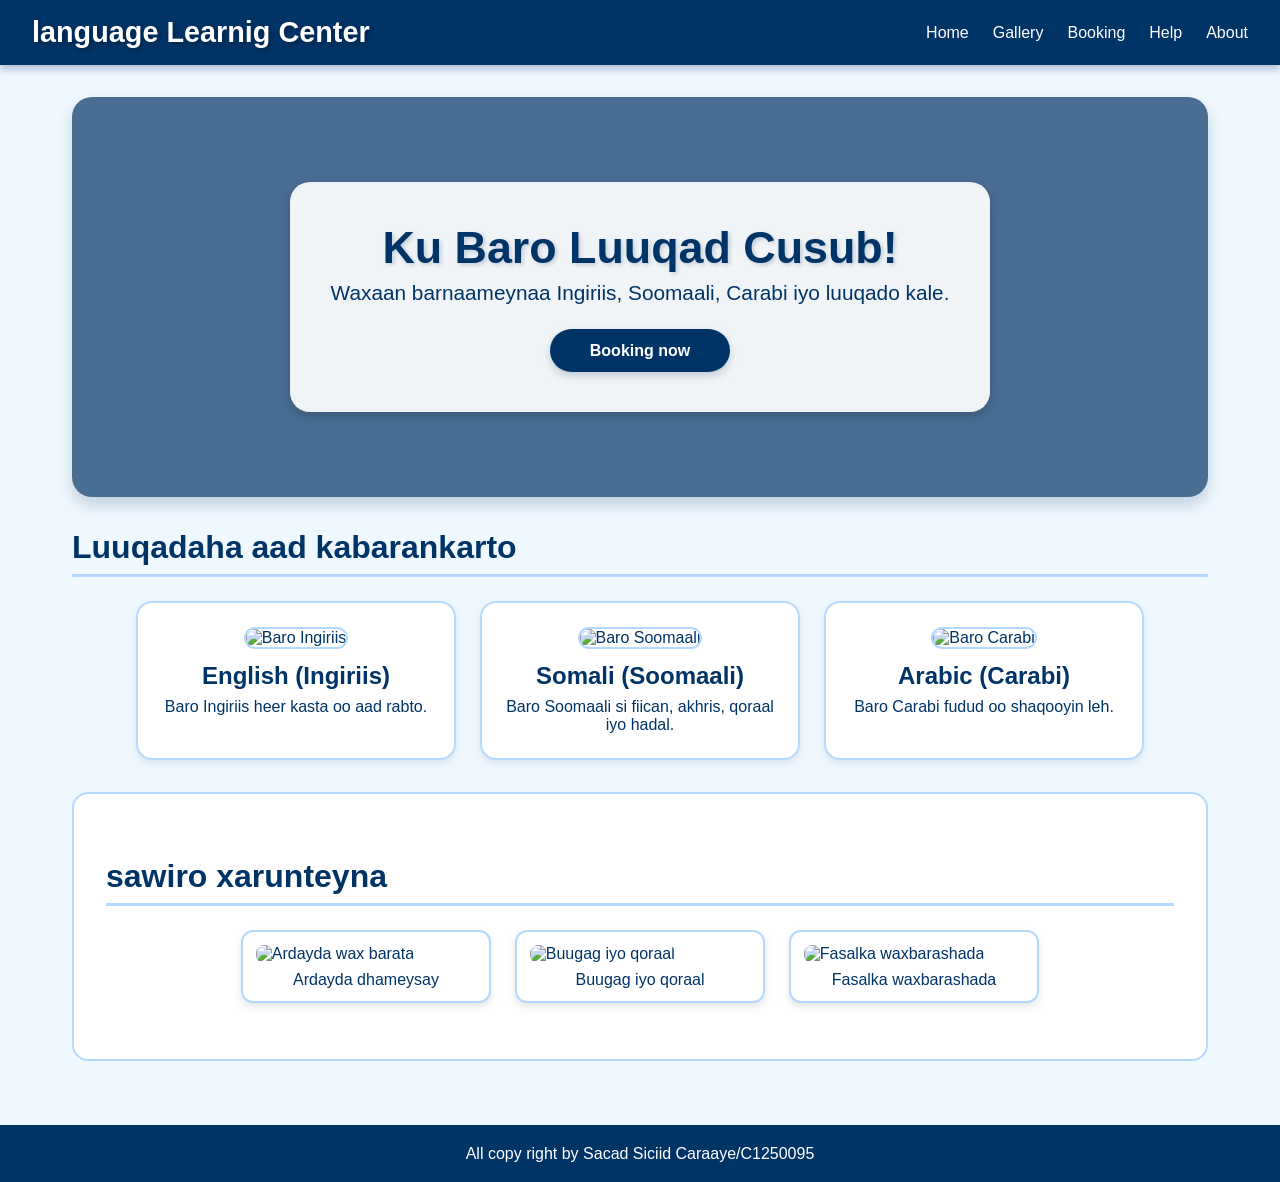
==== index.html @ a6dbfdbd "my first commet" ====
<!DOCTYPE html>
<html lang="so">
<head>
    <meta charset="UTF-8">
    <meta name="viewport" content="width=device-width, initial-scale=1.0">
    <title>language Learnig Center</title>
    <link rel="icon" href="https://cdn.jsdelivr.net/npm/flag-icons@6.6.6/flags/4x3/so.svg" type="image/svg+xml">
    <link rel="stylesheet" href="css/style.css">
</head>
<body>
    <header>
        <nav>
            <div class="logo">language Learnig Center</div>
            <ul>
                <li><a href="index.html">Home</a></li>
                <li><a href="gallery.html">Gallery</a></li>
                <li><a href="booking.html">Booking</a></li>
                <li><a href="help.html">Help</a></li>
                <li><a href="about.html">About</a></li>
            </ul>
        </nav>
    </header>

    <main>
        <!-- Hero Section -->
        <section class="hero">
            <div class="hero-content">
                <h1>Ku Baro Luuqad Cusub!</h1>
                <p>Waxaan barnaameynaa Ingiriis, Soomaali, Carabi iyo luuqado kale.</p>
                <a href="booking.html" class="btn">Booking now</a>
            </div>
        </section>

        <!-- Luuqadaha aan dhigno  -->
        <h2>Luuqadaha aad kabarankarto</h2>
        <section class="features">
            <div class="feature-card">
                <img src="https://cdn.jsdelivr.net/npm/flag-icons@6.6.6/flags/4x3/gb.svg" alt="Baro Ingiriis">
                <h3> English (Ingiriis)</h3>
                <p>Baro Ingiriis heer kasta oo aad rabto.</p>
            </div>
            <div class="feature-card">
                <img src="https://cdn.jsdelivr.net/npm/flag-icons@6.6.6/flags/4x3/so.svg" alt="Baro Soomaali">
                <h3> Somali (Soomaali)</h3>
                <p>Baro Soomaali si fiican, akhris, qoraal iyo hadal.</p>
            </div>
            <div class="feature-card">
                <img src="https://cdn.jsdelivr.net/npm/flag-icons@6.6.6/flags/4x3/sa.svg" alt="Baro Carabi">
                <h3> Arabic (Carabi)</h3>
                <p>Baro Carabi fudud oo shaqooyin leh.</p>
            </div>
        </section>

        <!-- Sawirro Ardayda -->
        <section class="home-gallery">
            <h2>sawiro xarunteyna </h2>
            <div class="gallery">
                <figure>
                    <img src="https://images.pexels.com/photos/267885/pexels-photo-267885.jpeg?w=400&h=300&fit=crop" alt="Ardayda wax barata">
                    <figcaption>Ardayda dhameysay </figcaption>
                </figure>
                <figure>
                    <img src="https://images.unsplash.com/photo-1524995997946-a1c2e315a42f?w=400&h=300&fit=crop" alt="Buugag iyo qoraal">
                    <figcaption>Buugag iyo qoraal</figcaption>
                </figure>
                <figure>
                    <img src="https://images.unsplash.com/photo-1509062522246-3755977927d7?w=400&h=300&fit=crop" alt="Fasalka waxbarashada">
                    <figcaption>Fasalka waxbarashada</figcaption>
                </figure>
            </div>
        </section>
    </main>

    <footer>
        <p>All copy right by Sacad Siciid Caraaye/C1250095</p>
    </footer>
</body>
</html>
---- css/style.css ----
* {
    margin: 0;
    padding: 0;
    box-sizing: border-box;
}

body {
    font-family: 'Segoe UI', Tahoma, Geneva, Verdana, sans-serif;
    background-color: #f0f8ff;
    color: #003366;
    display: flex;
    flex-direction: column;
    min-height: 100vh;
}

header {
    background: #003366;
    padding: 1rem 2rem;
    position: sticky;
    top: 0;
    z-index: 100;
    box-shadow: 0 4px 8px rgba(0, 51, 102, 0.3);
}

nav {
    display: flex;
    justify-content: space-between;
    align-items: center;
    flex-wrap: wrap;
}

.logo {
    color: white;
    font-size: 1.8rem;
    font-weight: bold;
    text-shadow: 2px 2px 4px rgba(0, 0, 0, 0.3);
}

nav ul {
    display: flex;
    list-style: none;
    gap: 1.5rem;
    flex-wrap: wrap;
}

nav a {
    color: white;
    text-decoration: none;
    font-weight: 500;
    padding: 0.5rem 0;
    transition: all 0.3s;
    border-bottom: 2px solid transparent;
}

nav a:hover {
    color: #99ccff;
    border-bottom: 2px solid #99ccff;
}

main {
    flex: 1;
    padding: 2rem;
    max-width: 1200px;
    margin: 0 auto;
    width: 100%;
}

h1, h2, h3 {
    color: #003366;
    margin-bottom: 1rem;
}

h1 {
    font-size: 2.8rem;
    text-shadow: 2px 2px 4px rgba(0, 51, 102, 0.2);
}

h2 {
    font-size: 2rem;
    border-bottom: 3px solid #b3d9ff;
    padding-bottom: 0.5rem;
    margin-top: 2rem;
}

.subtitle {
    font-size: 1.1rem;
    color: #4a7a9c;
    margin-bottom: 1.5rem;
}

.hero {
    background: linear-gradient(rgba(0, 51, 102, 0.7), rgba(0, 51, 102, 0.7)), 
                url('https://images.unsplash.com/photo-1509062522246-3755977927d7?w=1200&h=400&fit=crop');
    background-size: cover;
    background-position: center;
    padding: 5rem 2rem;
    border-radius: 20px;
    text-align: center;
    margin-bottom: 2rem;
    box-shadow: 0 8px 16px rgba(0, 51, 102, 0.2);
    min-height: 400px;
    display: flex;
    align-items: center;
    justify-content: center;
}

.hero-content {
    background: rgba(255, 255, 255, 0.92);
    padding: 2.5rem;
    border-radius: 20px;
    max-width: 700px;
    width: 100%;
    box-shadow: 0 4px 12px rgba(0, 0, 0, 0.2);
}

.hero h1 {
    color: #003366;
    margin-bottom: 0.5rem;
}

.hero p {
    font-size: 1.3rem;
    color: #003366;
    margin-bottom: 1.5rem;
}

.btn {
    display: inline-block;
    background: #003366;
    color: white;
    padding: 0.8rem 2.5rem;
    border-radius: 30px;
    text-decoration: none;
    font-weight: bold;
    border: none;
    cursor: pointer;
    transition: all 0.3s;
    box-shadow: 0 4px 8px rgba(0, 51, 102, 0.2);
}

.btn:hover {
    background: #001a33;
    transform: scale(1.05);
    box-shadow: 0 6px 12px rgba(0, 51, 102, 0.3);
}

.features {
    display: flex;
    flex-wrap: wrap;
    gap: 1.5rem;
    justify-content: center;
    margin-top: 1.5rem;
}

.feature-card {
    background: white;
    padding: 1.5rem;
    border-radius: 16px;
    box-shadow: 0 4px 8px rgba(0, 51, 102, 0.1);
    flex: 1 1 250px;
    max-width: 320px;
    border: 2px solid #b3d9ff;
    transition: all 0.3s;
    text-align: center;
}

.feature-card:hover {
    transform: translateY(-8px);
    box-shadow: 0 8px 16px rgba(0, 51, 102, 0.2);
}

.feature-card img {
    width: 100%;
    height: 180px;
    object-fit: cover;
    border-radius: 12px;
    margin-bottom: 0.8rem;
    border: 2px solid #b3d9ff;
}

.feature-card h3 {
    font-size: 1.5rem;
    margin-bottom: 0.5rem;
}

.gallery, .gallery-main {
    display: flex;
    flex-wrap: wrap;
    gap: 1.5rem;
    justify-content: center;
    margin: 1.5rem 0;
}

.gallery figure, .gallery-main figure {
    background: white;
    padding: 0.8rem;
    border-radius: 12px;
    box-shadow: 0 4px 8px rgba(0, 0, 0, 0.1);
    border: 2px solid #b3d9ff;
    transition: all 0.3s;
    width: 280px;
}

.gallery figure:hover, .gallery-main figure:hover {
    transform: scale(1.03);
    box-shadow: 0 8px 16px rgba(0, 51, 102, 0.2);
}

.gallery img, .gallery-main img {
    border-radius: 8px;
    width: 100%;
    height: 200px;
    object-fit: cover;
}

figcaption {
    text-align: center;
    margin-top: 0.5rem;
    color: #003366;
    font-weight: 500;
}

.home-gallery {
    margin-top: 2rem;
    background: white;
    padding: 2rem;
    border-radius: 16px;
    border: 2px solid #b3d9ff;
}

.home-gallery .gallery figure {
    width: 250px;
}

table {
    width: 100%;
    border-collapse: collapse;
    margin: 1.5rem 0;
    background: white;
    border-radius: 12px;
    overflow: hidden;
    box-shadow: 0 4px 8px rgba(0, 0, 0, 0.1);
}

th {
    background: #003366;
    color: white;
    padding: 0.8rem 1rem;
    font-weight: bold;
}

td {
    padding: 0.8rem 1rem;
    text-align: center;
    border-bottom: 1px solid #e6f2ff;
}

tr:nth-child(even) {
    background: #e6f2ff;
}

tr:hover {
    background: #b3d9ff;
    transition: background 0.3s;
}

tfoot {
    background: #b3d9ff;
    font-weight: bold;
}

tfoot td {
    border-top: 2px solid #003366;
}

.external-link {
    text-align: center;
    margin: 1.5rem 0;
}

.external-link a {
    color: #003366;
    font-weight: bold;
    text-decoration: underline;
    font-size: 1.1rem;
}

.external-link a:hover {
    color: #001a33;
}

form fieldset {
    background: white;
    border: 2px solid #003366;
    border-radius: 16px;
    padding: 2rem;
    max-width: 500px;
    margin: 0 auto;
    box-shadow: 0 4px 8px rgba(0, 51, 102, 0.1);
}

legend {
    color: #003366;
    font-weight: bold;
    font-size: 1.3rem;
    padding: 0 0.5rem;
}

form {
    display: flex;
    flex-direction: column;
    gap: 0.8rem;
}

label {
    display: flex;
    align-items: center;
    gap: 0.5rem;
    font-weight: 500;
    color: #003366;
}

input, select, textarea {
    padding: 0.6rem;
    border-radius: 8px;
    border: 2px solid #b3d9ff;
    width: 100%;
    font-size: 1rem;
    transition: border 0.3s;
}

input:focus, select:focus, textarea:focus {
    border-color: #003366;
    outline: none;
    box-shadow: 0 0 0 3px rgba(0, 51, 102, 0.1);
}

textarea {
    height: 100px;
    resize: vertical;
}

input[type="radio"], input[type="checkbox"] {
    width: auto;
    margin-right: 0.3rem;
}

.help-section {
    background: white;
    padding: 1.5rem 2rem;
    border-radius: 12px;
    border: 2px solid #b3d9ff;
    margin: 1rem 0;
    box-shadow: 0 2px 4px rgba(0, 51, 102, 0.05);
}

.help-section h3 {
    color: #003366;
    border-bottom: 2px solid #b3d9ff;
    padding-bottom: 0.5rem;
    margin-bottom: 1rem;
}

.help-section ul, .help-section ol {
    padding-left: 1.5rem;
}

.help-section li {
    margin: 0.8rem 0;
    color: #003366;
}

.help-section li p {
    margin-top: 0.3rem;
    color: #4a7a9c;
    padding-left: 0.5rem;
}

.help-section ol li {
    margin: 0.5rem 0;
}

.contact-help {
    background: #e6f2ff;
    border-color: #003366;
}

.contact-help ul {
    list-style: none;
    padding-left: 0;
}

.contact-help li {
    padding: 0.3rem 0;
}

.about-box {
    background: white;
    padding: 2rem;
    border-radius: 16px;
    border: 2px solid #b3d9ff;
    box-shadow: 0 4px 8px rgba(0, 51, 102, 0.1);
    max-width: 600px;
    margin: 0 auto;
}

.about-box p {
    margin: 0.8rem 0;
    font-size: 1.1rem;
    padding: 0.5rem;
    border-bottom: 1px solid #e6f2ff;
}

.about-box p:last-child {
    border-bottom: none;
}

footer {
    background: #003366;
    color: white;
    text-align: center;
    padding: 1.2rem;
    margin-top: 2rem;
    width: 100%;
}

@media (max-width: 768px) {
    nav {
        flex-direction: column;
        gap: 0.5rem;
    }
    
    nav ul {
        justify-content: center;
        gap: 0.8rem;
    }
    
    .hero {
        padding: 2rem 1rem;
        min-height: 300px;
    }
    
    .hero h1 {
        font-size: 1.8rem;
    }
    
    .hero-content {
        padding: 1.5rem;
    }
    
    .feature-card {
        flex: 1 1 100%;
        max-width: 100%;
    }
    
    .gallery figure, .gallery-main figure {
        width: 100%;
        max-width: 320px;
    }
    
    .home-gallery .gallery figure {
        width: 100%;
        max-width: 280px;
    }
    
    form fieldset {
        padding: 1rem;
    }
    
    table {
        font-size: 0.8rem;
    }
    
    th, td {
        padding: 0.4rem 0.3rem;
    }
    
    .help-section {
        padding: 1rem;
    }
}
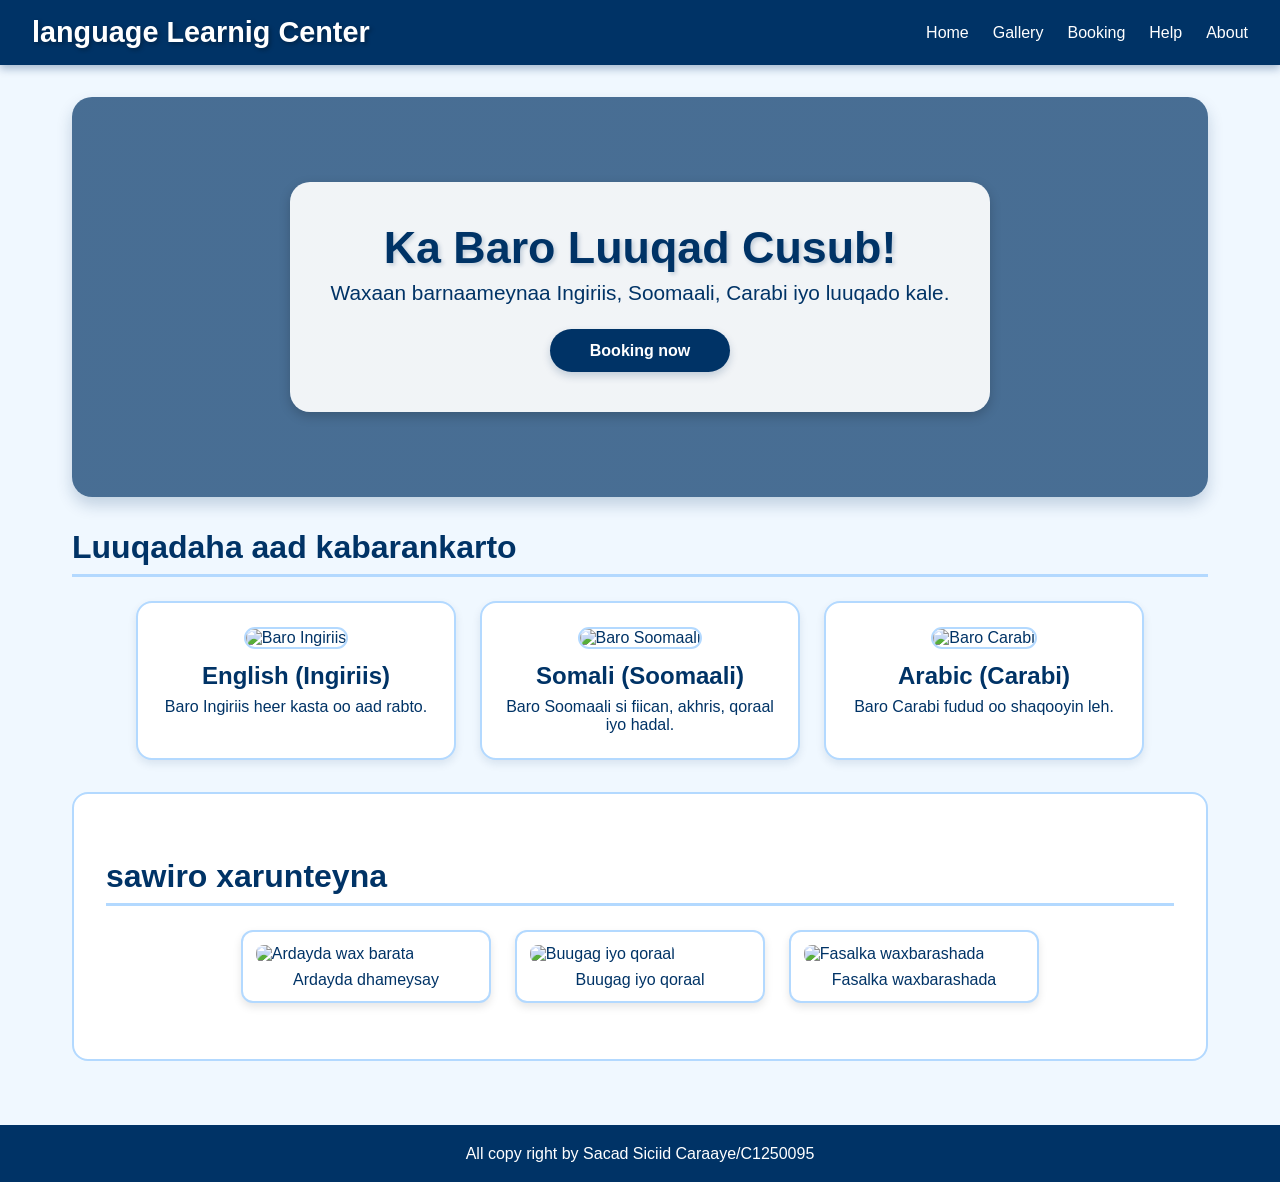
==== commit b6e00b3c: "Update index.html" ====
--- a/index.html
+++ b/index.html
@@ -25,7 +25,7 @@
         <!-- Hero Section -->
         <section class="hero">
             <div class="hero-content">
-                <h1>Ku Baro Luuqad Cusub!</h1>
+                <h1>Ka Baro Luuqad Cusub!</h1>
                 <p>Waxaan barnaameynaa Ingiriis, Soomaali, Carabi iyo luuqado kale.</p>
                 <a href="booking.html" class="btn">Booking now</a>
             </div>
